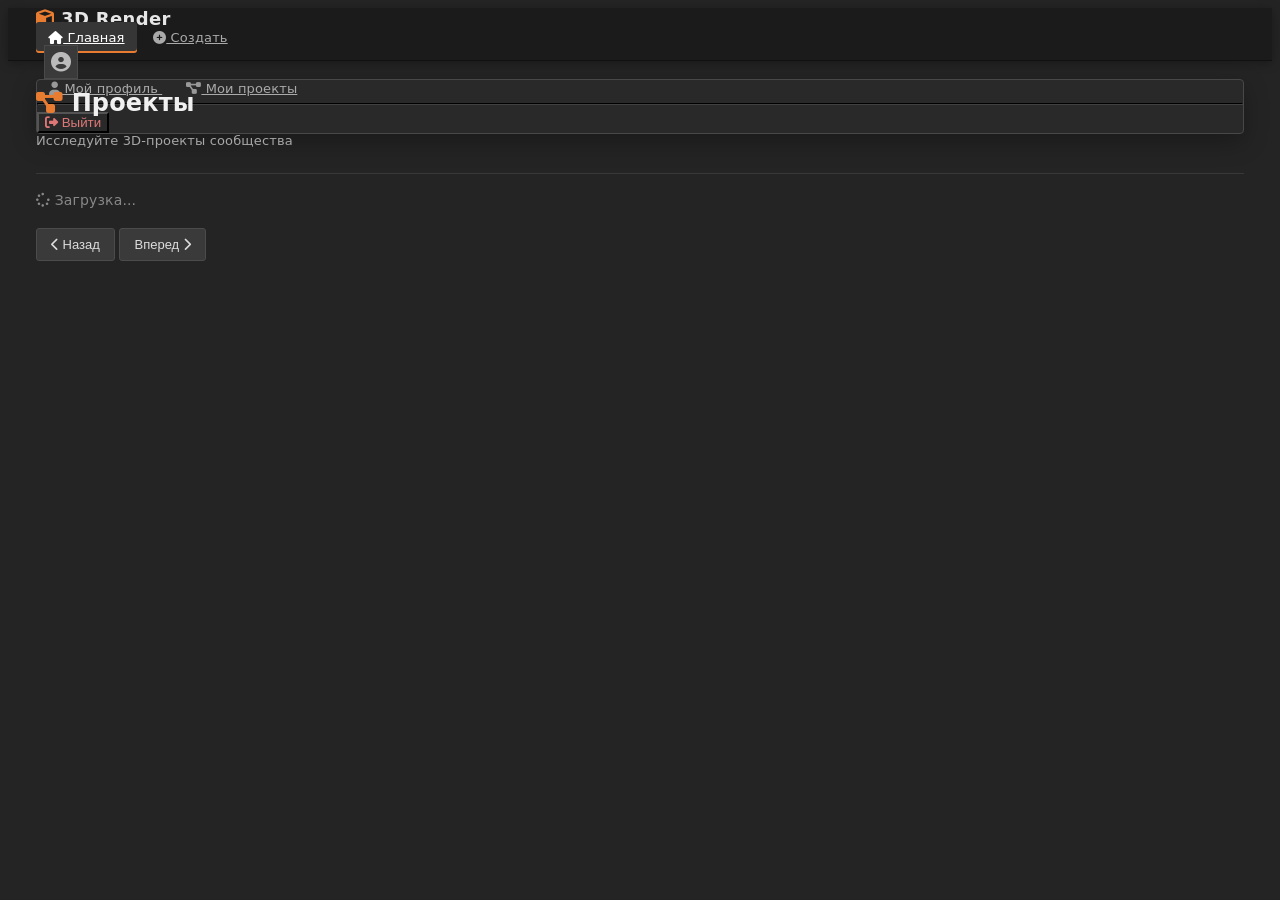
==== frontend/index.html @ 9b09553f "style: apply Blender-inspired theme" ====
<!DOCTYPE html>
<html lang="ru">
<head>
    <meta charset="UTF-8">
    <meta name="viewport" content="width=device-width, initial-scale=1.0">
    <title>Главная — 3D Render</title>
    <link rel="stylesheet" href="style.css">
    <link rel="stylesheet" href="blender-theme.css">
    <link rel="stylesheet" href="https://cdnjs.cloudflare.com/ajax/libs/font-awesome/6.4.0/css/all.min.css">
</head>
<body>
    <!-- ===== ШАПКА ===== -->
    <header class="header">
        <div class="container">
            <div class="header-content">
                <div class="logo">
                    <i class="fas fa-cube"></i>
                    <span>3D Render</span>
                </div>
                <nav class="nav">
                    <a href="index.html" class="active"><i class="fas fa-home"></i> Главная</a>
                    <a href="create.html"><i class="fas fa-plus-circle"></i> Создать</a>

                    <!-- АВАТАРКА С ВЫПАДАЮЩИМ МЕНЮ -->
                    <div class="avatar-dropdown">
                        <button class="avatar-btn" id="avatarBtn" onclick="toggleMenu()">
                            <i class="fas fa-user-circle"></i>
                        </button>
                        <div class="dropdown-menu" id="dropdownMenu">
                            <a href="profile.html" class="dropdown-item">
                                <i class="fas fa-user"></i> Мой профиль
                            </a>
                            <a href="my-projects.html" class="dropdown-item">
                                <i class="fas fa-project-diagram"></i> Мои проекты
                            </a>
                            <hr class="dropdown-divider">
                            <button class="dropdown-item dropdown-danger" id="logoutBtn">
                                <i class="fas fa-sign-out-alt"></i> Выйти
                            </button>
                        </div>
                    </div>
                </nav>
            </div>
        </div>
    </header>

    <!-- ===== ОСНОВНОЙ КОНТЕНТ ===== -->
    <main class="main">
        <div class="container">
            <!-- Заголовок -->
            <div class="page-header">
                <h1><i class="fas fa-project-diagram"></i> Проекты</h1>
                <p class="subtitle">Исследуйте 3D-проекты сообщества</p>
            </div>

            <!-- Список проектов -->
            <div id="projectsContainer">
                <div id="loading" class="loading">
                    <i class="fas fa-spinner fa-spin"></i> Загрузка...
                </div>
                <div id="projectsGrid" class="projects-grid"></div>
            </div>

            <!-- Пагинация -->
            <div class="pagination" id="pagination">
                <button id="prevPage" class="btn btn-secondary" disabled>
                    <i class="fas fa-chevron-left"></i> Назад
                </button>
                <button id="nextPage" class="btn btn-secondary">
                    Вперед <i class="fas fa-chevron-right"></i>
                </button>
            </div>
        </div>
    </main>

    <script src="script.js"></script>
</body>
</html>
---- frontend/blender-theme.css ----
/* PriZm — Blender-inspired UI theme
   Frontend-only visual layer. No functionality or controls are added/removed.
*/

:root {
    --pz-bg: #242424;
    --pz-bg-deep: #1b1b1b;
    --pz-panel: #2b2b2b;
    --pz-panel-raised: #333333;
    --pz-panel-hover: #3a3a3a;
    --pz-border: #444444;
    --pz-border-soft: #383838;
    --pz-text: #e6e6e6;
    --pz-text-muted: #a7a7a7;
    --pz-text-dim: #777777;
    --pz-accent: #e87d32;
    --pz-accent-hover: #f08b40;
    --pz-danger: #c95757;
    --pz-success: #4f9b70;
    --pz-radius: 4px;
    --pz-radius-sm: 3px;
    --pz-shadow: 0 8px 24px rgba(0,0,0,.28);
}

html { background: var(--pz-bg); }

body {
    font-family: Inter, "Segoe UI", system-ui, -apple-system, sans-serif !important;
    background: var(--pz-bg) !important;
    color: var(--pz-text) !important;
    font-size: 14px;
    letter-spacing: .01em;
}

.container {
    max-width: 1320px !important;
    padding: 0 28px !important;
}

a { color: #d9a06f !important; }

/* Top bar */
.header {
    background: var(--pz-bg-deep) !important;
    border-bottom: 1px solid #111 !important;
    padding: 0 !important;
    height: 52px;
    box-shadow: 0 2px 10px rgba(0,0,0,.3) !important;
}

.header-content {
    height: 52px;
    flex-wrap: nowrap !important;
}

.logo {
    font-size: 18px !important;
    font-weight: 650 !important;
    gap: 9px !important;
    letter-spacing: .02em;
}

.logo i { color: var(--pz-accent) !important; }

.nav { gap: 4px !important; }

.nav a {
    color: #aaa !important;
    padding: 8px 12px !important;
    border-radius: var(--pz-radius-sm) !important;
    font-size: 13px !important;
}

.nav a:hover {
    color: #eee !important;
    background: #303030 !important;
}

.nav a.active {
    color: #fff !important;
    background: #363636 !important;
    box-shadow: inset 0 -2px 0 var(--pz-accent);
}

.avatar-btn {
    width: 34px !important;
    height: 34px !important;
    margin-left: 8px;
    background: #3a3a3a !important;
    border: 1px solid #4a4a4a !important;
}

.avatar-btn:hover {
    transform: none !important;
    background: #484848 !important;
}

.avatar-btn .fa-user-circle {
    font-size: 20px !important;
    color: #bbb !important;
}

/* Page framing */
.main { padding-bottom: 48px; }

.page-header {
    margin: 28px 0 18px !important;
    padding-bottom: 12px;
    border-bottom: 1px solid var(--pz-border-soft);
}

.page-header h1 {
    font-size: 24px !important;
    font-weight: 600;
    color: #f0f0f0;
}

.page-header h1 i { color: var(--pz-accent); }

.subtitle {
    color: var(--pz-text-muted) !important;
    font-size: 13px;
    margin-top: 5px !important;
}

/* Panels / cards */
.project-card,
.project-detail-content,
.profile-card,
.create-form,
.auth-card {
    background: var(--pz-panel) !important;
    border: 1px solid var(--pz-border) !important;
    border-radius: var(--pz-radius) !important;
    box-shadow: 0 3px 10px rgba(0,0,0,.22) !important;
}

.project-card {
    overflow: hidden;
    transition: border-color .15s, background .15s, transform .15s !important;
}

.project-card:hover {
    transform: translateY(-1px) !important;
    background: var(--pz-panel-raised) !important;
    border-color: #5a5a5a !important;
    box-shadow: 0 7px 18px rgba(0,0,0,.28) !important;
}

.projects-grid {
    gap: 12px !important;
    margin-top: 18px !important;
    grid-template-columns: repeat(auto-fill, minmax(280px, 1fr)) !important;
}

.project-thumbnail {
    height: 180px !important;
    background: #202020 !important;
    border-bottom: 1px solid var(--pz-border);
}

.project-info { padding: 13px 14px !important; }

.project-info h3 {
    font-size: 15px !important;
    font-weight: 600;
    color: #eee;
}

.project-description {
    color: #999 !important;
    font-size: 13px !important;
}

.project-meta {
    color: #777 !important;
    font-size: 12px !important;
}

/* Blender-like compact controls */
.btn {
    border-radius: var(--pz-radius-sm) !important;
    border: 1px solid transparent !important;
    padding: 8px 14px !important;
    font-size: 13px !important;
    font-weight: 500 !important;
    box-shadow: none !important;
}

.btn-primary {
    background: var(--pz-accent) !important;
    color: #fff !important;
    border-color: #d66f2c !important;
}

.btn-primary:hover {
    background: var(--pz-accent-hover) !important;
}

.btn-secondary {
    background: #3a3a3a !important;
    color: #ddd !important;
    border-color: #4b4b4b !important;
}

.btn-secondary:hover {
    background: #454545 !important;
}

.btn-success {
    background: var(--pz-success) !important;
}

.btn-danger {
    background: var(--pz-danger) !important;
}

.btn-block, .btn-large {
    border-radius: var(--pz-radius-sm) !important;
}

.btn-large {
    padding: 10px 18px !important;
    font-size: 14px !important;
}

/* Forms */
.create-form {
    padding: 22px !important;
}

.form-section {
    margin-bottom: 22px !important;
    padding-bottom: 20px !important;
    border-color: var(--pz-border-soft) !important;
}

.form-section h3 {
    color: #ddd !important;
    font-size: 15px !important;
    font-weight: 600;
    margin-bottom: 14px !important;
}

.form-group { margin-bottom: 16px !important; }

.form-group label {
    color: #bdbdbd !important;
    font-size: 12px !important;
    font-weight: 500 !important;
    margin-bottom: 6px !important;
}

.form-group input,
.form-group textarea,
.form-group select,
.modal-input {
    background: #1f1f1f !important;
    color: #e5e5e5 !important;
    border: 1px solid #4a4a4a !important;
    border-radius: var(--pz-radius-sm) !important;
    padding: 8px 10px !important;
    font-size: 13px !important;
}

.form-group input::placeholder,
.form-group textarea::placeholder { color: #6f6f6f; }

.form-group input:focus,
.form-group textarea:focus,
.form-group select:focus {
    outline: none !important;
    border-color: var(--pz-accent) !important;
    box-shadow: 0 0 0 1px var(--pz-accent) !important;
}

.helper-text {
    color: #777 !important;
    font-size: 11px !important;
}

/* File input */
.form-group input[type="file"] {
    padding: 6px !important;
    color: #aaa !important;
}

.form-group input[type="file"]::file-selector-button {
    background: #3b3b3b;
    color: #ddd;
    border: 1px solid #505050;
    border-radius: 3px;
    padding: 6px 10px;
    margin-right: 10px;
    cursor: pointer;
}

/* Visibility selector */
.radio-group { gap: 8px !important; }

.radio-label {
    background: #252525 !important;
    border: 1px solid #444 !important;
    border-radius: var(--pz-radius-sm) !important;
    padding: 12px !important;
    color: #ccc;
}

.radio-label:hover { border-color: #666 !important; }

.radio-label:has(input:checked) {
    background: #352b25 !important;
    border-color: var(--pz-accent) !important;
}

.radio-label small { color: #777 !important; }

/* Sun viewport */
#sunSphereContainer {
    border: 1px solid #444 !important;
    border-radius: var(--pz-radius) !important;
    background: #1c1c1c !important;
    box-shadow: inset 0 0 30px rgba(0,0,0,.35);
}

/* Color/range controls */
.form-group input[type="color"] {
    background: #1f1f1f !important;
    border-color: #4a4a4a !important;
}

.form-group input[type="range"] { accent-color: var(--pz-accent); }

/* Detail page */
.project-detail-content {
    padding: 24px !important;
}

.project-detail-header {
    border-color: var(--pz-border) !important;
}

.detail-section h3 {
    color: #bbb !important;
    font-size: 12px !important;
    text-transform: uppercase;
    letter-spacing: .06em;
}

.detail-section p { color: #aaa !important; }

.render-settings-list li {
    border-color: #3a3a3a !important;
    color: #aaa !important;
}

.render-settings-list li span:first-child { color: #777 !important; }

.render-preview,
.file-item,
.author-card,
.owner-card {
    background: #242424 !important;
    border: 1px solid #3b3b3b !important;
}

.render-preview { border-radius: var(--pz-radius) !important; }

.file-item:hover,
.author-card:hover,
.owner-card:hover {
    background: #2d2d2d !important;
}

.owner-avatar,
.author-avatar {
    background: #3d3d3d !important;
    color: #bbb !important;
}

.status-badge {
    border-radius: 3px !important;
}

/* Profile */
.profile-card { padding: 24px !important; }

.profile-info h1 { color: #eee; }

.profile-name,
.profile-email,
.profile-date { color: #999 !important; }

/* Dropdown */
.dropdown-menu {
    background: #292929 !important;
    border: 1px solid #484848 !important;
    border-radius: var(--pz-radius) !important;
    box-shadow: var(--pz-shadow) !important;
}

.dropdown-header {
    background: #242424 !important;
    color: #ddd !important;
    border-color: #3d3d3d !important;
}

.dropdown-item {
    background: transparent !important;
    color: #ccc !important;
}

.dropdown-item:hover { background: #3a3a3a !important; }

.dropdown-item i { color: #999 !important; }

.dropdown-danger,
.dropdown-danger i { color: #df7777 !important; }

.dropdown-danger:hover { background: #432c2c !important; }

.dropdown-divider { border-color: #414141 !important; }

/* Auth */
.auth-page {
    background: #1d1d1d !important;
}

.auth-card {
    padding: 32px !important;
    box-shadow: var(--pz-shadow) !important;
}

.auth-header i { color: var(--pz-accent) !important; }
.auth-header p,
.auth-footer { color: #888 !important; }

/* Status / feedback */
.loading,
.empty-state,
.no-render { color: #888 !important; }

.error-message {
    background: #3b2626 !important;
    color: #e28a8a !important;
    border: 1px solid #694040 !important;
    border-radius: var(--pz-radius) !important;
}

.success-message {
    background: #26382d !important;
    color: #91c8a7 !important;
    border: 1px solid #3e614b !important;
    border-radius: var(--pz-radius) !important;
}

/* Pagination */
.pagination {
    gap: 6px !important;
    margin-top: 20px !important;
}

/* Modal */
.modal-overlay { background: rgba(0,0,0,.72) !important; }

.modal-content {
    background: #2b2b2b !important;
    color: #ddd !important;
    border: 1px solid #494949 !important;
    border-radius: var(--pz-radius) !important;
    box-shadow: var(--pz-shadow) !important;
}

.modal-header { border-color: #444 !important; }
.modal-header h2 { color: #eee !important; }
.modal-body { color: #bbb !important; }
.modal-footer { border-color: #444 !important; }

/* Small screens */
@media (max-width: 768px) {
    .container { padding: 0 14px !important; }
    .header, .header-content { height: auto; min-height: 52px; }
    .nav { gap: 0 !important; }
    .nav a { padding: 8px !important; }
    .projects-grid { grid-template-columns: 1fr !important; }
}
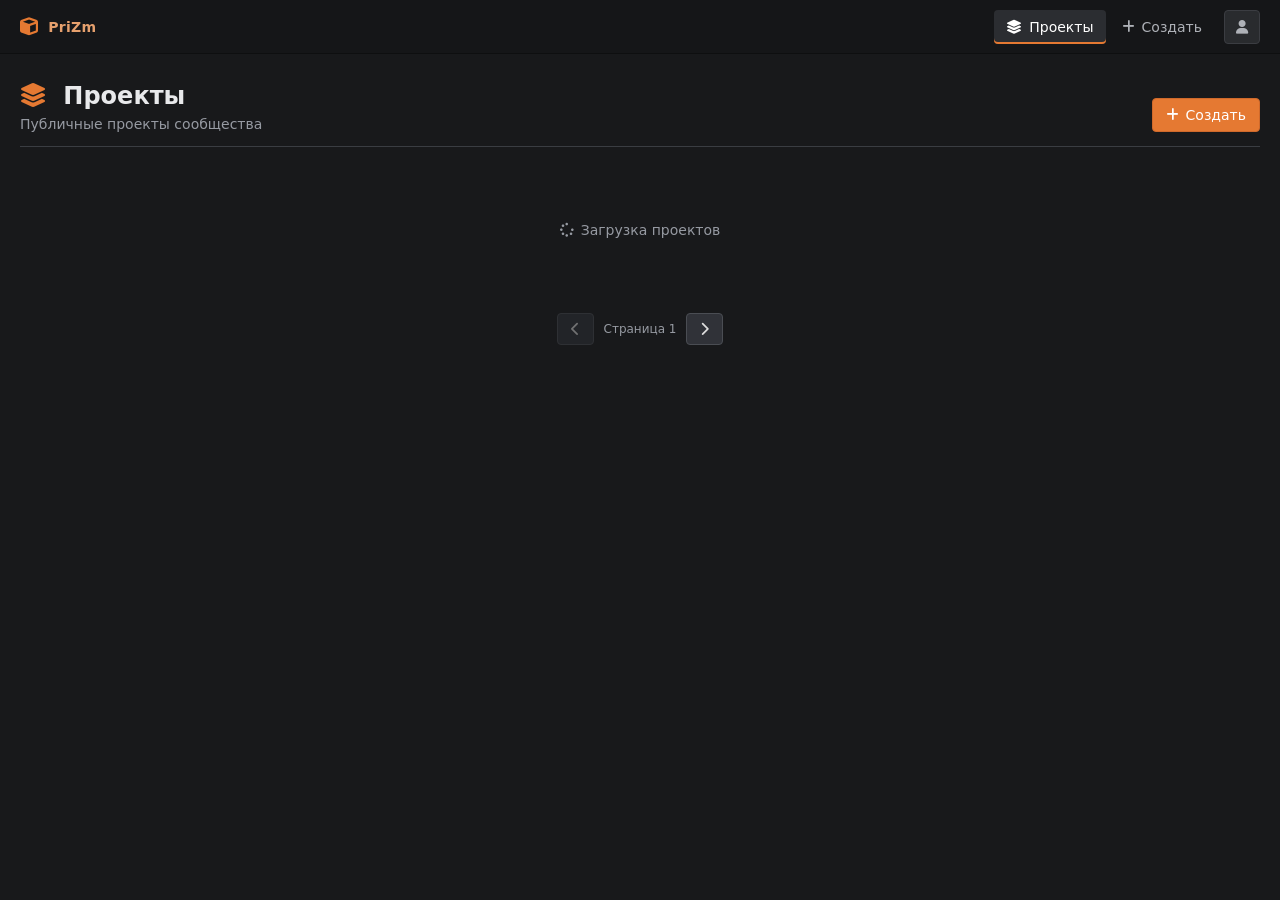
==== commit c77d09b7: "Rewrite frontend UI and API integration" ====
--- a/frontend/index.html
+++ b/frontend/index.html
@@ -1,78 +1 @@
-<!DOCTYPE html>
-<html lang="ru">
-<head>
-    <meta charset="UTF-8">
-    <meta name="viewport" content="width=device-width, initial-scale=1.0">
-    <title>Главная — 3D Render</title>
-    <link rel="stylesheet" href="style.css">
-    <link rel="stylesheet" href="blender-theme.css">
-    <link rel="stylesheet" href="https://cdnjs.cloudflare.com/ajax/libs/font-awesome/6.4.0/css/all.min.css">
-</head>
-<body>
-    <!-- ===== ШАПКА ===== -->
-    <header class="header">
-        <div class="container">
-            <div class="header-content">
-                <div class="logo">
-                    <i class="fas fa-cube"></i>
-                    <span>3D Render</span>
-                </div>
-                <nav class="nav">
-                    <a href="index.html" class="active"><i class="fas fa-home"></i> Главная</a>
-                    <a href="create.html"><i class="fas fa-plus-circle"></i> Создать</a>
-
-                    <!-- АВАТАРКА С ВЫПАДАЮЩИМ МЕНЮ -->
-                    <div class="avatar-dropdown">
-                        <button class="avatar-btn" id="avatarBtn" onclick="toggleMenu()">
-                            <i class="fas fa-user-circle"></i>
-                        </button>
-                        <div class="dropdown-menu" id="dropdownMenu">
-                            <a href="profile.html" class="dropdown-item">
-                                <i class="fas fa-user"></i> Мой профиль
-                            </a>
-                            <a href="my-projects.html" class="dropdown-item">
-                                <i class="fas fa-project-diagram"></i> Мои проекты
-                            </a>
-                            <hr class="dropdown-divider">
-                            <button class="dropdown-item dropdown-danger" id="logoutBtn">
-                                <i class="fas fa-sign-out-alt"></i> Выйти
-                            </button>
-                        </div>
-                    </div>
-                </nav>
-            </div>
-        </div>
-    </header>
-
-    <!-- ===== ОСНОВНОЙ КОНТЕНТ ===== -->
-    <main class="main">
-        <div class="container">
-            <!-- Заголовок -->
-            <div class="page-header">
-                <h1><i class="fas fa-project-diagram"></i> Проекты</h1>
-                <p class="subtitle">Исследуйте 3D-проекты сообщества</p>
-            </div>
-
-            <!-- Список проектов -->
-            <div id="projectsContainer">
-                <div id="loading" class="loading">
-                    <i class="fas fa-spinner fa-spin"></i> Загрузка...
-                </div>
-                <div id="projectsGrid" class="projects-grid"></div>
-            </div>
-
-            <!-- Пагинация -->
-            <div class="pagination" id="pagination">
-                <button id="prevPage" class="btn btn-secondary" disabled>
-                    <i class="fas fa-chevron-left"></i> Назад
-                </button>
-                <button id="nextPage" class="btn btn-secondary">
-                    Вперед <i class="fas fa-chevron-right"></i>
-                </button>
-            </div>
-        </div>
-    </main>
-
-    <script src="script.js"></script>
-</body>
-</html>+<!doctype html><html lang="ru"><head><meta charset="utf-8"><meta name="viewport" content="width=device-width,initial-scale=1"><title>PriZm — Проекты</title><link rel="stylesheet" href="style.css"><link rel="stylesheet" href="https://cdnjs.cloudflare.com/ajax/libs/font-awesome/6.4.0/css/all.min.css"></head><body><header class="header"><div class="container header-content"><a class="logo" href="index.html"><i class="fas fa-cube"></i><span>PriZm</span></a><nav class="nav"><a class="active" href="index.html"><i class="fas fa-layer-group"></i>Проекты</a><a href="create.html"><i class="fas fa-plus"></i>Создать</a><div class="avatar-dropdown"><button class="avatar-btn" id="avatarBtn"><i class="fas fa-user"></i></button><div class="dropdown-menu" id="dropdownMenu"><a class="dropdown-item" href="profile.html"><i class="fas fa-user"></i>Профиль</a><a class="dropdown-item" href="my-projects.html"><i class="fas fa-folder"></i>Мои проекты</a><hr class="dropdown-divider"><button class="dropdown-item dropdown-danger" id="logoutBtn"><i class="fas fa-right-from-bracket"></i>Выйти</button></div></div></nav></div></header><main class="main"><div class="container"><div class="page-header"><div><h1><i class="fas fa-layer-group"></i> Проекты</h1><p class="subtitle">Публичные проекты сообщества</p></div><div class="header-actions"><a class="btn btn-primary" href="create.html"><i class="fas fa-plus"></i> Создать</a></div></div><div id="loading" class="loading"><i class="fas fa-spinner fa-spin"></i>Загрузка проектов</div><div id="projectsGrid" class="projects-grid"></div><div class="pagination"><button id="prevPage" class="btn btn-secondary" disabled><i class="fas fa-chevron-left"></i></button><span id="pageInfo" class="page-info">Страница 1</span><button id="nextPage" class="btn btn-secondary"><i class="fas fa-chevron-right"></i></button></div></div></main><script src="script.js"></script></body></html>
--- a/frontend/style.css
+++ b/frontend/style.css
@@ -0,0 +1,108 @@
+/* PriZm frontend — clean dark renderer UI */
+:root{
+  --bg:#18191b;--panel:#222427;--panel2:#292b2f;--panel3:#303238;
+  --line:#3a3d42;--text:#e8e9eb;--muted:#969aa2;--dim:#696e77;
+  --accent:#e57932;--accent2:#f08b42;--danger:#d85c62;--success:#5ca477;
+  --radius:6px;--shadow:0 10px 30px rgba(0,0,0,.28);
+}
+*{box-sizing:border-box}
+html,body{margin:0;min-height:100%;background:var(--bg);color:var(--text);font-family:Inter,"Segoe UI",system-ui,sans-serif}
+body{font-size:14px}
+a{color:#e6a06d;text-decoration:none}
+a:hover{color:#fff}
+button,input,textarea,select{font:inherit}
+button{cursor:pointer}
+.container{width:min(1280px,calc(100% - 40px));margin:auto}
+.header{height:54px;background:#151618;border-bottom:1px solid #0e0f10;position:sticky;top:0;z-index:20}
+.header-content{height:54px;display:flex;align-items:center;justify-content:space-between}
+.logo{display:flex;align-items:center;gap:10px;font-weight:700;letter-spacing:.02em}
+.logo i{color:var(--accent);font-size:18px}
+.nav{display:flex;align-items:center;gap:4px}
+.nav>a,.avatar-btn{height:34px;display:flex;align-items:center;gap:7px;padding:0 12px;border:0;border-radius:4px;color:#aeb1b7;background:transparent}
+.nav>a:hover{background:#292b2e;color:#eee}
+.nav>a.active{background:#2b2d31;color:#fff;box-shadow:inset 0 -2px var(--accent)}
+.avatar-dropdown{position:relative}
+.avatar-btn{width:36px;justify-content:center;padding:0;margin-left:6px;background:#292b2e;border:1px solid #3b3d42}
+.avatar-btn:hover{background:#34363b}
+.dropdown-menu{display:none;position:absolute;right:0;top:42px;width:190px;background:#25272a;border:1px solid #44474d;border-radius:5px;box-shadow:var(--shadow);padding:5px;z-index:30}
+.dropdown-menu.show{display:block}
+.dropdown-item{width:100%;display:flex;align-items:center;gap:9px;padding:9px 10px;border:0;background:transparent;color:#d1d3d7;border-radius:4px;text-align:left}
+.dropdown-item:hover{background:#34363a;color:#fff}
+.dropdown-item i{width:15px;color:#969aa2}
+.dropdown-danger{color:#e68186}
+.dropdown-divider{border:0;border-top:1px solid #3b3d42;margin:5px 0}
+.main{padding:28px 0 60px}
+.page-header{display:flex;align-items:end;justify-content:space-between;gap:20px;margin:0 0 20px;padding-bottom:14px;border-bottom:1px solid var(--line)}
+.page-header h1{font-size:24px;margin:0;font-weight:650}
+.page-header h1 i{color:var(--accent);margin-right:8px}
+.subtitle{margin:6px 0 0;color:var(--muted)}
+.page-header .header-actions{display:flex;gap:8px}
+.btn{border:1px solid #4a4d53;background:#303238;color:#ddd;border-radius:4px;padding:8px 13px;display:inline-flex;align-items:center;justify-content:center;gap:7px;transition:.12s}
+.btn:hover{background:#3a3d43;border-color:#5a5d63}
+.btn:disabled{opacity:.45;cursor:not-allowed}
+.btn-primary{background:var(--accent);border-color:#cf692b;color:#fff}
+.btn-primary:hover{background:var(--accent2);border-color:#df7730}
+.btn-danger{background:#633238;border-color:#804149;color:#f1b4b7}
+.btn-danger:hover{background:#773b42}
+.btn-success{background:#35664c;border-color:#487e60;color:#e5f4ea}
+.btn-sm{padding:6px 9px;font-size:12px}
+.btn-block{width:100%}
+.create-form,.profile-card,.project-detail-content,.auth-card{background:var(--panel);border:1px solid var(--line);border-radius:var(--radius);box-shadow:0 4px 16px rgba(0,0,0,.2)}
+.create-form{padding:22px}
+.form-section{padding:0 0 22px;margin:0 0 22px;border-bottom:1px solid #34373c}
+.form-section:last-of-type{border-bottom:0;margin-bottom:8px}
+.form-section h3{font-size:15px;margin:0 0 15px;color:#ddd}
+.form-section h3 i{color:var(--accent);margin-right:6px}
+.form-row{display:flex;gap:14px}
+.form-group{margin-bottom:14px;flex:1}
+.form-group label{display:block;font-size:12px;font-weight:600;color:#b8bbc1;margin-bottom:6px}
+.form-group label i{color:#858990;margin-right:4px}
+.form-group input:not([type=file]),.form-group textarea,.form-group select,.modal-input{width:100%;background:#1a1c1f;border:1px solid #44474d;color:#e7e8ea;border-radius:4px;padding:9px 10px;outline:0}
+.form-group textarea{resize:vertical;min-height:80px}
+.form-group input:focus,.form-group textarea:focus,.form-group select:focus,.modal-input:focus{border-color:var(--accent);box-shadow:0 0 0 1px var(--accent)}
+.form-group input[type=file]{width:100%;color:#aeb1b7;background:#1a1c1f;border:1px solid #44474d;border-radius:4px;padding:5px}
+input[type=file]::file-selector-button{background:#303238;color:#ddd;border:1px solid #4b4e54;border-radius:3px;padding:6px 10px;margin-right:9px}
+.helper-text{display:block;color:var(--dim);font-size:11px;margin-top:5px}
+.radio-group{display:grid;grid-template-columns:1fr 1fr;gap:10px}
+.radio-label{display:flex;flex-wrap:wrap;align-items:center;gap:7px;padding:12px;background:#1d1f22;border:1px solid #404349;border-radius:4px;color:#ccc}
+.radio-label small{width:100%;padding-left:23px;color:var(--dim)}
+.radio-label:has(input:checked){border-color:var(--accent);background:#2c2521}
+input[type=radio]{accent-color:var(--accent)}
+.range-row{display:flex;align-items:center;gap:12px}
+.range-row input{flex:1}
+.range-value{min-width:50px;text-align:right;color:var(--accent);font-weight:650}
+input[type=range]{accent-color:var(--accent)}
+.color-grid{display:grid;grid-template-columns:1fr 1fr;gap:14px}
+.color-control{height:42px;width:100%;padding:3px!important}
+.color-previews{display:flex;gap:20px;flex-wrap:wrap;color:#999;font-size:12px}
+.color-preview{display:flex;align-items:center;gap:7px}
+.swatch{width:25px;height:25px;border:1px solid #555;border-radius:4px}
+#sunSphereContainer{width:100%;height:480px;background:#17191b;border:1px solid #41444a;border-radius:5px;overflow:hidden;cursor:grab}
+.sun-values{display:grid;grid-template-columns:repeat(3,1fr) auto;gap:10px;margin-top:10px}
+.projects-grid{display:grid;grid-template-columns:repeat(auto-fill,minmax(260px,1fr));gap:12px}
+.project-card{background:var(--panel);border:1px solid var(--line);border-radius:5px;overflow:hidden;cursor:pointer;transition:.12s}
+.project-card:hover{border-color:#5a5d63;background:#282a2e;transform:translateY(-1px)}
+.project-thumbnail{height:160px;background:#17191b;position:relative;display:flex;align-items:center;justify-content:center}
+.thumbnail-placeholder{text-align:center;color:#656a72}.thumbnail-placeholder i{display:block;font-size:38px;margin-bottom:6px}.thumbnail-placeholder span{font-size:11px;letter-spacing:.12em}
+.project-status-badge,.badge{font-size:11px;padding:4px 7px;border-radius:3px;border:1px solid #4a4d53}
+.project-status-badge{position:absolute;right:8px;bottom:8px;background:#25272a;color:#c9cbd0}
+.status-rendering{color:#e7ae70!important}.status-completed{color:#80c39b!important}
+.badge-private,.badge-public{position:absolute;left:8px;top:8px;background:#25272a;color:#bbb}
+.project-info{padding:12px}.project-info h3{margin:0 0 6px;font-size:15px}.project-description{margin:0;color:#969aa2;font-size:12px;line-height:1.45}
+.pagination{display:flex;align-items:center;justify-content:center;gap:10px;margin-top:20px}.page-info{color:var(--muted);font-size:12px}
+.loading,.empty-state{text-align:center;padding:55px 20px;color:var(--muted)}
+.loading i{margin-right:7px}.empty-state i{font-size:34px;color:#5e636b;margin-bottom:12px}.empty-state p{margin:0 0 5px;color:#c7c9cd}
+.error-message,.success-message{margin-top:12px;padding:10px 12px;border-radius:4px;font-size:13px}.error-message{background:#3a2428;border:1px solid #61383e;color:#e8a2a7}.success-message{background:#23362b;border:1px solid #3b5e49;color:#9bd0ae}
+.auth-page{display:flex;min-height:100vh;align-items:center;justify-content:center;background:#151618}.auth-container{width:min(430px,calc(100% - 28px))}.auth-card{padding:30px}.auth-header{text-align:center;margin-bottom:24px}.auth-header>i{font-size:28px;color:var(--accent)}.auth-header h1{font-size:21px;margin:10px 0 5px}.auth-header p{margin:0;color:var(--muted);font-size:13px}.auth-footer{text-align:center;margin-top:18px;color:var(--muted);font-size:12px}
+.edit-form{margin-top:18px;padding:18px;background:#1d1f22;border:1px solid #3c3f45;border-radius:5px}.form-actions{display:flex;gap:8px;margin-top:12px}
+.project-detail-content{padding:24px}.project-detail-header{padding-bottom:16px;border-bottom:1px solid var(--line)}.project-detail-header-top{display:flex;align-items:center;justify-content:space-between;gap:15px}.project-detail-header h1{margin:0;font-size:25px}.project-actions{display:flex;gap:8px}.project-detail-meta{display:flex;gap:7px;margin-top:10px}
+.project-detail-body{display:grid;grid-template-columns:minmax(0,1fr) 270px;gap:22px;margin-top:22px}.detail-section{padding-bottom:20px;margin-bottom:20px;border-bottom:1px solid #34373c}.detail-section h3{font-size:11px;text-transform:uppercase;letter-spacing:.08em;color:#777c84;margin:0 0 10px}.detail-section p{color:#b4b7bd;line-height:1.6;margin:0}
+.file-item{display:flex;align-items:center;gap:10px;padding:10px;background:#1c1e21;border:1px solid #393c42;border-radius:4px;margin-bottom:7px}.file-item i{color:#858a92}.file-item span:nth-child(2){flex:1;color:#c9cbd0;overflow:hidden;text-overflow:ellipsis}.file-missing{color:#777!important;font-size:12px!important}
+.render-settings-list{list-style:none;margin:0;padding:0}.render-settings-list li{display:flex;justify-content:space-between;padding:9px 0;border-bottom:1px solid #303338;color:#b4b7bd}.render-settings-list li span:first-child{color:#747982}
+.owner-card{display:flex;align-items:center;gap:10px;padding:12px;background:#1c1e21;border:1px solid #393c42;border-radius:4px;cursor:pointer}.owner-avatar{font-size:30px;color:#70757e}.owner-name{font-weight:600}.owner-username{font-size:12px;color:#999}.owner-hint{font-size:10px;color:#666;margin-top:3px}
+.tags-section{background:#1c1e21;border:1px solid #393c42;border-radius:4px;padding:13px}.tags-header{display:flex;justify-content:space-between;align-items:center;margin-bottom:12px}.tags-header h3{margin:0;font-size:12px;color:#bfc2c7;text-transform:uppercase;letter-spacing:.06em}.tags-list{display:flex;flex-wrap:wrap;gap:6px}.tag-chip{display:inline-flex;align-items:center;gap:6px;background:#34363b;border:1px solid #494c52;color:#ccc;border-radius:3px;padding:4px 7px;font-size:11px}.tag-delete{border:0;background:transparent;color:#888;padding:0}.add-tag-input-group{display:flex;gap:5px;margin-bottom:10px}.tag-input{flex:1;min-width:0;background:#17191b;border:1px solid #44474d;color:#eee;border-radius:3px;padding:7px}
+.project-detail-render{margin-top:22px}.render-preview-large{background:#1b1d20;border:1px solid #393c42;border-radius:4px;padding:14px}.render-preview-large h3{font-size:12px;color:#bfc2c7;text-transform:uppercase;letter-spacing:.06em;margin:0 0 12px}.render-image-large{display:block;width:100%;max-height:650px;object-fit:contain;background:#111;border-radius:3px}.no-render-large{text-align:center;padding:80px 20px;color:#70757e}.no-render-large i{font-size:38px;margin-bottom:10px}.no-render-large p{margin:0;color:#aaa}.no-render-large small{display:block;margin-top:7px;color:#62666e}
+.profile-header{display:flex;gap:20px;align-items:center}.profile-avatar-large{font-size:72px;color:#666b73}.profile-info h1{margin:0;font-size:24px}.profile-name{margin:5px 0;color:#aaa}.profile-email,.profile-date{color:#7f848c;font-size:12px}.profile-stats{color:#bfc2c7;font-size:12px}.profile-actions{display:flex;gap:8px;margin-top:20px;padding-top:18px;border-top:1px solid #373a40}.profile-projects-section{margin-top:28px}.profile-projects-section h2{font-size:16px;margin-bottom:14px}
+.modal-overlay{position:fixed;inset:0;background:rgba(0,0,0,.72);display:flex;align-items:center;justify-content:center;z-index:50;padding:20px}.modal-content{width:min(500px,100%);background:#25272a;border:1px solid #484b51;border-radius:5px;box-shadow:var(--shadow)}.modal-header,.modal-footer{padding:14px 16px;border-bottom:1px solid #3c3f45}.modal-footer{border-top:1px solid #3c3f45;border-bottom:0;display:flex;justify-content:flex-end;gap:8px}.modal-header{display:flex;justify-content:space-between;align-items:center}.modal-header h2{font-size:16px;margin:0}.modal-close{border:0;background:transparent;color:#999;font-size:23px}.modal-body{padding:16px;color:#bbb}.modal-warning{margin:12px 0;padding:10px;background:#382d24;border:1px solid #5d4632;border-radius:4px;color:#d6b08c;font-size:12px}
+.scene-preview-placeholder{min-height:260px;border:1px dashed #484b51;border-radius:5px;background:#1a1c1f;display:flex;flex-direction:column;align-items:center;justify-content:center;text-align:center;color:#737780}.scene-preview-icon{font-size:36px;color:#4f545c;margin-bottom:12px}.scene-preview-title{color:#bfc2c7;font-size:14px}.scene-preview-text{font-size:12px;margin-top:4px}.scene-preview-status{font-size:10px;color:#5f646c;margin-top:12px}.scene-preview-note{font-size:11px;color:#676c74;margin-top:8px}
+@media(max-width:800px){.container{width:min(100% - 24px,1280px)}.header{height:auto}.header-content{height:auto;min-height:54px}.nav>a{padding:0 8px}.nav>a i{display:none}.project-detail-body{grid-template-columns:1fr}.sun-values{grid-template-columns:repeat(3,1fr)}.radio-group,.color-grid{grid-template-columns:1fr}.form-row{flex-direction:column;gap:0}.project-detail-header-top{align-items:flex-start;flex-direction:column}.project-actions{width:100%}.project-actions .btn{flex:1}}
